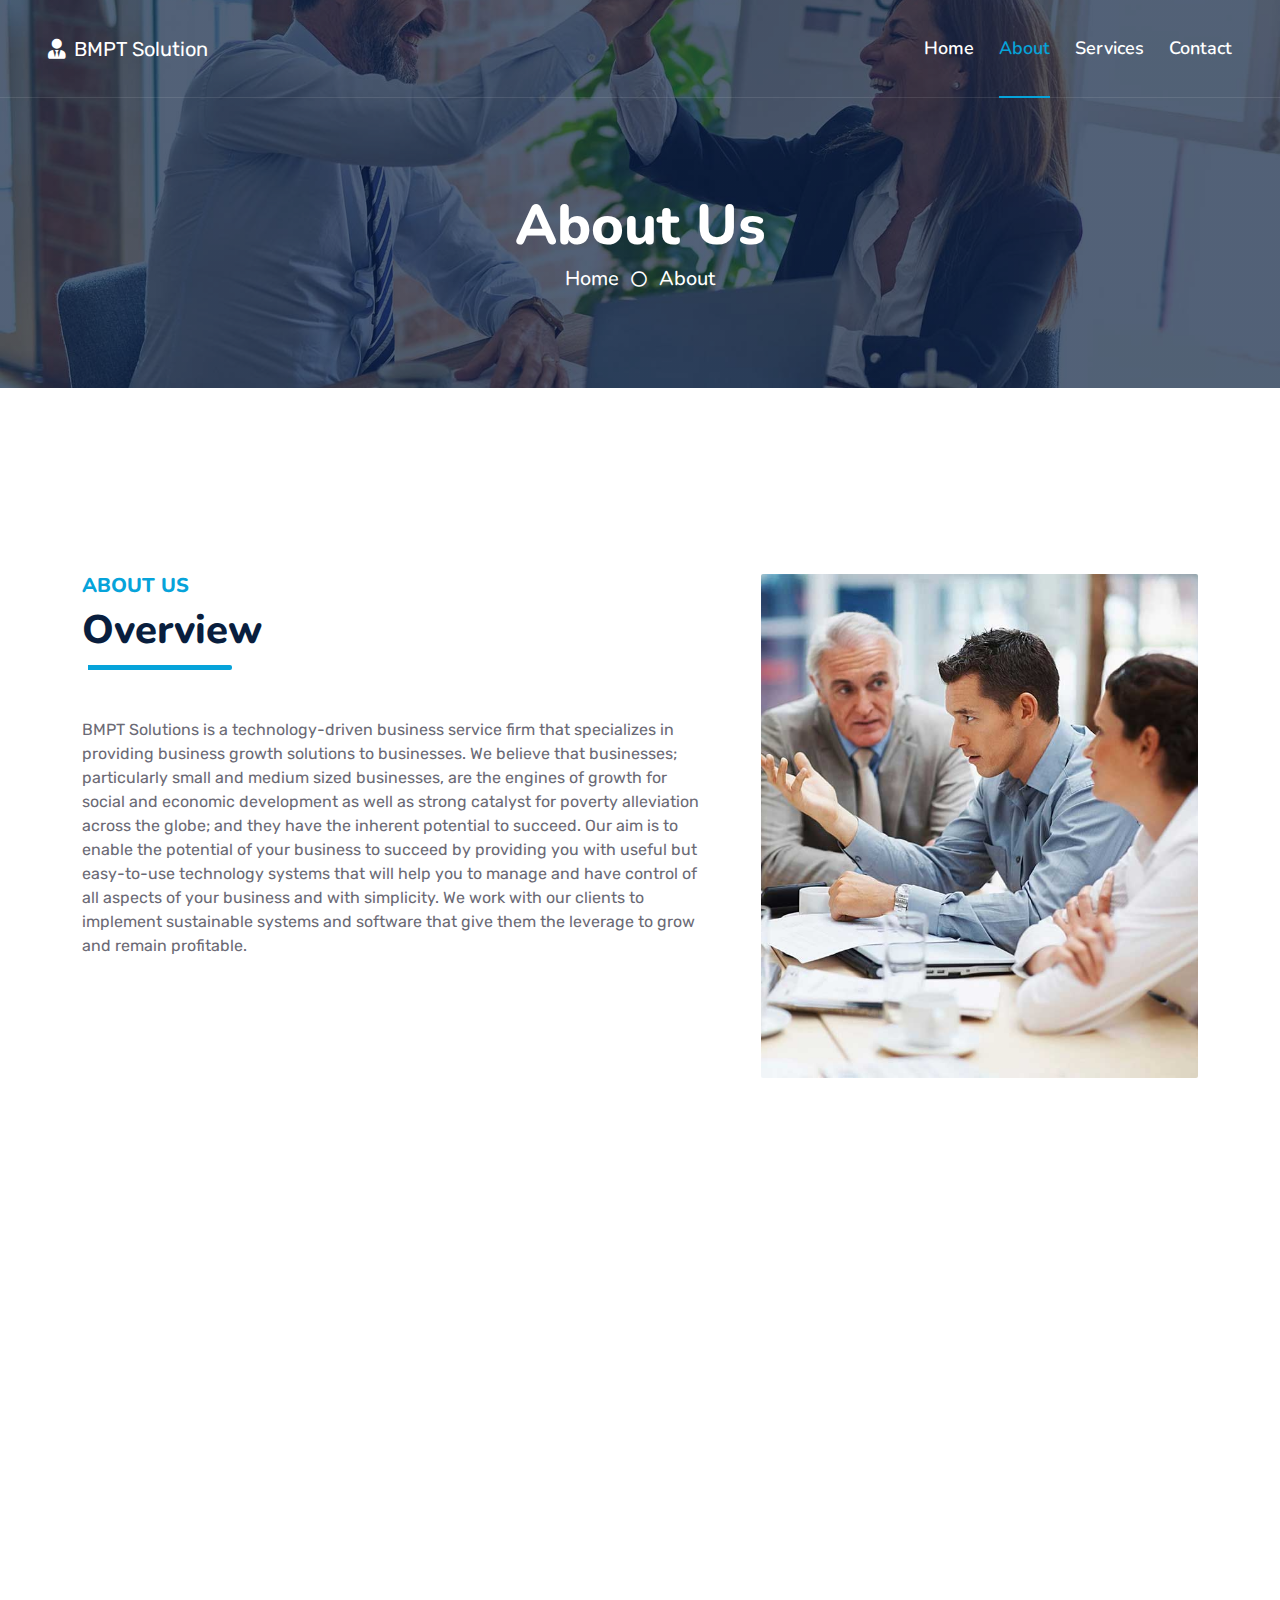
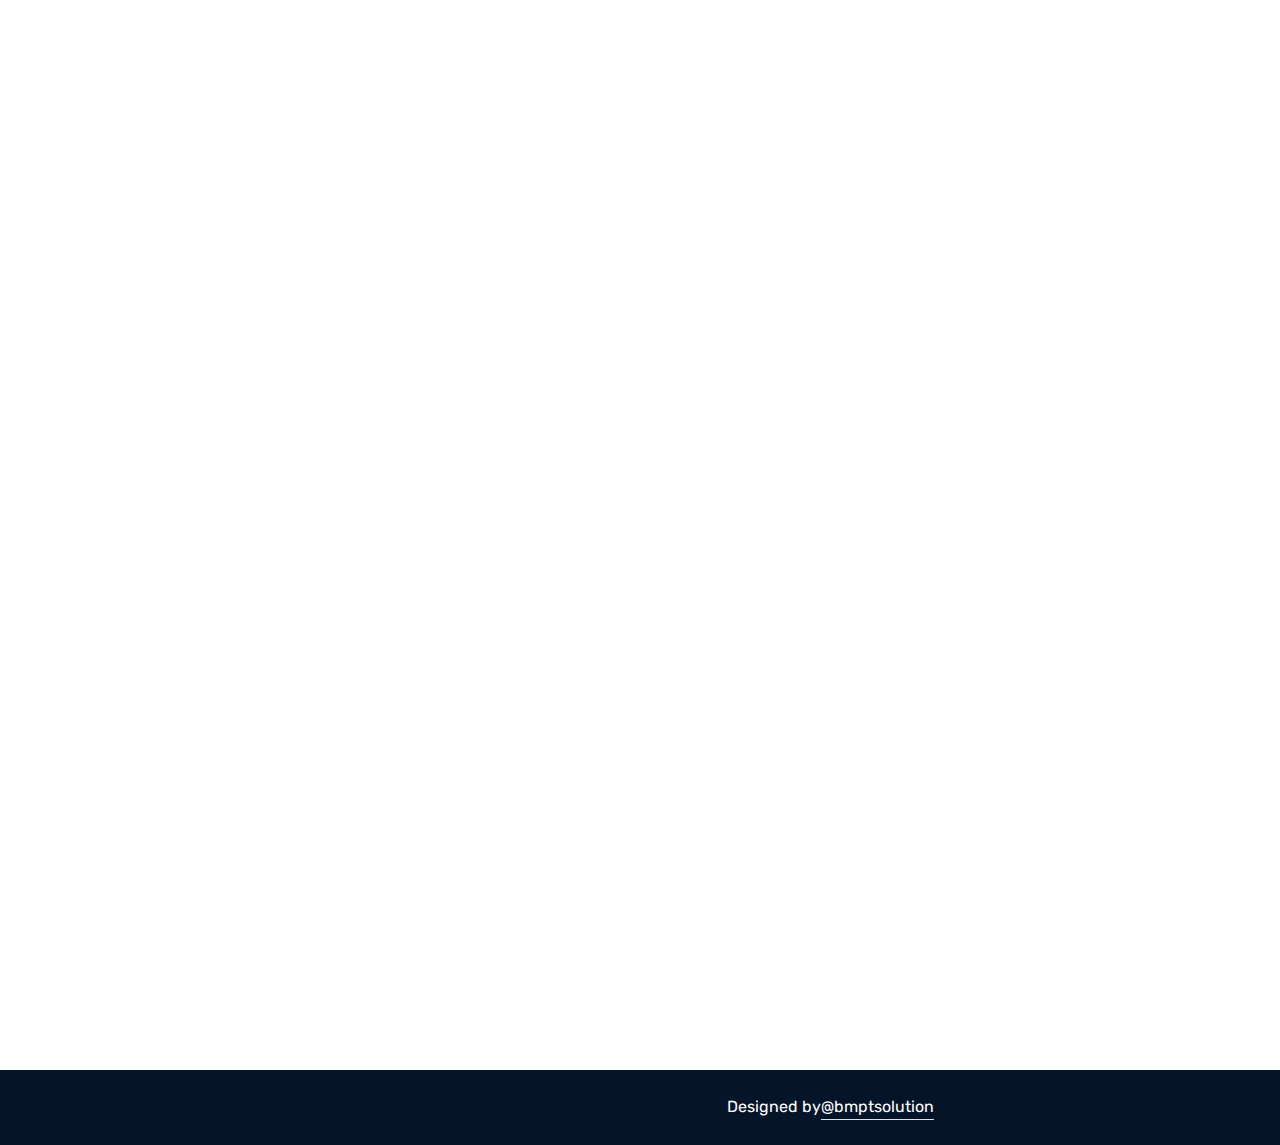
==== about.html @ d90da936 "new" ====
<!DOCTYPE html>
<html lang="en">

<head>
    <meta charset="utf-8">
    <title>Startup - Startup Website Template</title>
    <meta content="width=device-width, initial-scale=1.0" name="viewport">
    <meta content="Free HTML Templates" name="keywords">
    <meta content="Free HTML Templates" name="description">

    <!-- Favicon -->
    <link href="img/favicon.ico" rel="icon">

    <!-- Google Web Fonts -->
    <link rel="preconnect" href="https://fonts.googleapis.com">
    <link rel="preconnect" href="https://fonts.gstatic.com" crossorigin>
    <link href="https://fonts.googleapis.com/css2?family=Nunito:wght@400;600;700;800&family=Rubik:wght@400;500;600;700&display=swap" rel="stylesheet">

    <!-- Icon Font Stylesheet -->
    <link href="https://cdnjs.cloudflare.com/ajax/libs/font-awesome/5.10.0/css/all.min.css" rel="stylesheet">
    <link href="https://cdn.jsdelivr.net/npm/bootstrap-icons@1.4.1/font/bootstrap-icons.css" rel="stylesheet">

    <!-- Libraries Stylesheet -->
    <link href="lib/owlcarousel/assets/owl.carousel.min.css" rel="stylesheet">
    <link href="lib/animate/animate.min.css" rel="stylesheet">

    <!-- Customized Bootstrap Stylesheet -->
    <link href="css/bootstrap.min.css" rel="stylesheet">

    <!-- Template Stylesheet -->
    <link href="css/style.css" rel="stylesheet">
</head>

<body>
    <!-- Spinner Start -->
    <div id="spinner" class="show bg-white position-fixed translate-middle w-100 vh-100 top-50 start-50 d-flex align-items-center justify-content-center">
        <div class="spinner"></div>
    </div>
    <!-- Spinner End -->


    <!-- Topbar Start -->
    <!-- <div class="container-fluid bg-dark px-5 d-none d-lg-block">
        <div class="row gx-0">
            <div class="col-lg-8 text-center text-lg-start mb-2 mb-lg-0">
                <div class="d-inline-flex align-items-center" style="height: 45px;">
                    <small class="me-3 text-light"><i class="fa fa-map-marker-alt me-2"></i>123 Street, New York, USA</small>
                    <small class="me-3 text-light"><i class="fa fa-phone-alt me-2"></i>+012 345 6789</small>
                    <small class="text-light"><i class="fa fa-envelope-open me-2"></i>info@example.com</small>
                </div>
            </div>
            <div class="col-lg-4 text-center text-lg-end">
                <div class="d-inline-flex align-items-center" style="height: 45px;">
                    <a class="btn btn-sm btn-outline-light btn-sm-square rounded-circle me-2" href=""><i class="fab fa-twitter fw-normal"></i></a>
                    <a class="btn btn-sm btn-outline-light btn-sm-square rounded-circle me-2" href=""><i class="fab fa-facebook-f fw-normal"></i></a>
                    <a class="btn btn-sm btn-outline-light btn-sm-square rounded-circle me-2" href=""><i class="fab fa-linkedin-in fw-normal"></i></a>
                    <a class="btn btn-sm btn-outline-light btn-sm-square rounded-circle me-2" href=""><i class="fab fa-instagram fw-normal"></i></a>
                    <a class="btn btn-sm btn-outline-light btn-sm-square rounded-circle" href=""><i class="fab fa-youtube fw-normal"></i></a>
                </div>
            </div>
        </div>
    </div>
    Topbar End -->


    <!-- Navbar Start -->
    <div class="container-fluid position-relative p-0">
        <nav class="navbar navbar-expand-lg navbar-dark px-5 py-3 py-lg-0">
            <a href="index.html" class="navbar-brand p-0">
                <p class="m-0"><i class="fa fa-user-tie me-2"></i>BMPT Solution</p>
            </a>
            <button class="navbar-toggler" type="button" data-bs-toggle="collapse" data-bs-target="#navbarCollapse">
                <span class="fa fa-bars"></span>
            </button>
            <div class="collapse navbar-collapse" id="navbarCollapse">
                <div class="navbar-nav ms-auto py-0">
                    <a href="index.html" class="nav-item nav-link">Home</a>
                    <a href="about.html" class="nav-item nav-link active">About</a>
                    <a href="service.html" class="nav-item nav-link">Services</a>
                    <!-- <div class="nav-item dropdown">
                        <a href="#" class="nav-link dropdown-toggle" data-bs-toggle="dropdown">Blog</a>
                        <div class="dropdown-menu m-0">
                            <a href="blog.html" class="dropdown-item">Blog Grid</a>
                            <a href="detail.html" class="dropdown-item">Blog Detail</a>
                        </div>
                    </div> -->
                    <!-- <div class="nav-item dropdown">
                        <a href="#" class="nav-link dropdown-toggle" data-bs-toggle="dropdown">Pages</a>
                        <div class="dropdown-menu m-0">
                            <a href="price.html" class="dropdown-item">Pricing Plan</a>
                            <a href="feature.html" class="dropdown-item">Our features</a>
                            <a href="team.html" class="dropdown-item">Team Members</a>
                            <a href="testimonial.html" class="dropdown-item">Testimonial</a>
                            <a href="quote.html" class="dropdown-item">Free Quote</a>
                        </div>
                    </div> -->
                    <a href="contact.html" class="nav-item nav-link">Contact</a>
                </div>
                <!-- <butaton type="button" class="btn text-primary ms-3" data-bs-toggle="modal" data-bs-target="#searchModal"><i class="fa fa-search"></i></butaton> -->
                <!-- <a href="https://htmlcodex.com/startup-company-website-template" class="btn btn-primary py-2 px-4 ms-3">Download Pro Version</a> -->
            </div>
        </nav>

        <div class="container-fluid bg-primary py-5 bg-header" style="margin-bottom: 90px;">
            <div class="row py-5">
                <div class="col-12 pt-lg-5 mt-lg-5 text-center">
                    <h1 class="display-4 text-white animated zoomIn">About Us</h1>
                    <a href="" class="h5 text-white">Home</a>
                    <i class="far fa-circle text-white px-2"></i>
                    <a href="" class="h5 text-white">About</a>
                </div>
            </div>
        </div>
    </div>
    <!-- Navbar End -->


    <!-- Full Screen Search Start -->
    <div class="modal fade" id="searchModal" tabindex="-1">
        <div class="modal-dialog modal-fullscreen">
            <div class="modal-content" style="background: rgba(9, 30, 62, .7);">
                <div class="modal-header border-0">
                    <button type="button" class="btn bg-white btn-close" data-bs-dismiss="modal" aria-label="Close"></button>
                </div>
                <div class="modal-body d-flex align-items-center justify-content-center">
                    <div class="input-group" style="max-width: 600px;">
                        <input type="text" class="form-control bg-transparent border-primary p-3" placeholder="Type search keyword">
                        <button class="btn btn-primary px-4"><i class="bi bi-search"></i></button>
                    </div>
                </div>
            </div>
        </div>
    </div>
    <!-- Full Screen Search End -->


    <!-- About Start -->
    <div class="container-fluid py-5 wow fadeInUp" data-wow-delay="0.1s">
        <div class="container py-5">
            <div class="row g-5">
                <div class="col-lg-7">
                    <div class="section-title position-relative pb-3 mb-5">
                        <h5 class="fw-bold text-primary text-uppercase">About Us</h5>
                        <h1 class="mb-0">Overview</h1>
                    </div>
                    <p class="mb-4">BMPT Solutions is a technology-driven business service firm that specializes in providing business growth solutions to businesses. We believe that businesses; particularly small and medium sized businesses, are the engines of growth for social and economic development as well as strong catalyst for poverty alleviation across the globe; and they have the inherent potential to succeed. Our aim is to enable the potential of your business to succeed by providing you with useful but easy-to-use technology systems that will help you to manage and have control of all aspects of your business and with simplicity.
We work with our clients to implement sustainable systems and software that give them the leverage to grow and remain profitable.</p>
                    <div class="row g-0 mb-3">
                        <div class="col-sm-6 wow zoomIn" data-wow-delay="0.2s">
                            <h5 class="mb-3"><i class="fa fa-check text-primary me-3"></i>Award Winning</h5>
                            <h5 class="mb-3"><i class="fa fa-check text-primary me-3"></i>Professional Staff</h5>
                        </div>
                        <div class="col-sm-6 wow zoomIn" data-wow-delay="0.4s">
                            <h5 class="mb-3"><i class="fa fa-check text-primary me-3"></i>24/7 Support</h5>
                            <h5 class="mb-3"><i class="fa fa-check text-primary me-3"></i>Fair Prices</h5>
                        </div>
                    </div>
                    <!-- <div class="d-flex align-items-center mb-4 wow fadeIn" data-wow-delay="0.6s">
                        <div class="bg-primary d-flex align-items-center justify-content-center rounded" style="width: 60px; height: 60px;">
                            <i class="fa fa-phone-alt text-white"></i>
                        </div>
                        <div class="ps-4">
                            <h5 class="mb-2">Call to ask any question</h5>
                            <h4 class="text-primary mb-0">+ 233 205876724  </h4>
                        </div>
                    </div> -->
                    <!-- <a href="quote.html" class="btn btn-primary py-3 px-5 mt-3 wow zoomIn" data-wow-delay="0.9s">Request A Quote</a> -->
                </div>
                <div class="col-lg-5" style="min-height: 500px;">
                    <div class="position-relative h-100">
                        <img class="position-absolute w-100 h-100 rounded wow zoomIn" data-wow-delay="0.9s" src="img/about.jpg" style="object-fit: cover;">
                    </div>
                </div>
            </div>
        </div>
    </div>
    <!-- About End -->


    <!-- Team Start -->
    <div class="container-fluid py-5 wow fadeInUp" data-wow-delay="0.1s">
        <div class="container py-5">
            <div class="section-title text-center position-relative pb-3 mb-5 mx-auto" style="max-width: 600px;">
                <h5 class="fw-bold text-primary text-uppercase">Team Members</h5>
                <h1 class="mb-0">Professional Stuffs Ready to Help Your Business</h1>
            </div>
            <div class="row g-5">
                <div class="col-lg-4 wow slideInUp" data-wow-delay="0.3s">
                    <div class="team-item bg-light rounded overflow-hidden">
                        <div class="team-img position-relative overflow-hidden">
                            <img class="img-fluid w-100" src="img/team-1.jpg" alt="">
                            <div class="team-social">
                                <a class="btn btn-lg btn-primary btn-lg-square rounded" href=""><i class="fab fa-twitter fw-normal"></i></a>
                                <a class="btn btn-lg btn-primary btn-lg-square rounded" href=""><i class="fab fa-facebook-f fw-normal"></i></a>
                                <a class="btn btn-lg btn-primary btn-lg-square rounded" href=""><i class="fab fa-instagram fw-normal"></i></a>
                                <a class="btn btn-lg btn-primary btn-lg-square rounded" href=""><i class="fab fa-linkedin-in fw-normal"></i></a>
                            </div>
                        </div>
                        <div class="text-center py-4">
                            <h4 class="text-primary">Charles Yeboah Frimpong</h4>
                            <p class="text-uppercase m-0">CEO</p>
                        </div>
                    </div>
                </div>
                <div class="col-lg-4 wow slideInUp" data-wow-delay="0.6s">
                    <div class="team-item bg-light rounded overflow-hidden">
                        <div class="team-img position-relative overflow-hidden">
                            <img class="img-fluid w-100" src="img/team-2.jpg" alt="">
                            <div class="team-social">
                                <a class="btn btn-lg btn-primary btn-lg-square rounded" href=""><i class="fab fa-twitter fw-normal"></i></a>
                                <a class="btn btn-lg btn-primary btn-lg-square rounded" href=""><i class="fab fa-facebook-f fw-normal"></i></a>
                                <a class="btn btn-lg btn-primary btn-lg-square rounded" href=""><i class="fab fa-instagram fw-normal"></i></a>
                                <a class="btn btn-lg btn-primary btn-lg-square rounded" href=""><i class="fab fa-linkedin-in fw-normal"></i></a>
                            </div>
                        </div>
                        <div class="text-center py-4">
                            <h4 class="text-primary">Full Name</h4>
                            <p class="text-uppercase m-0">Designation</p>
                        </div>
                    </div>
                </div>
                <div class="col-lg-4 wow slideInUp" data-wow-delay="0.9s">
                    <div class="team-item bg-light rounded overflow-hidden">
                        <div class="team-img position-relative overflow-hidden">
                            <img class="img-fluid w-100" src="img/team-3.jpg" alt="">
                            <div class="team-social">
                                <a class="btn btn-lg btn-primary btn-lg-square rounded" href=""><i class="fab fa-twitter fw-normal"></i></a>
                                <a class="btn btn-lg btn-primary btn-lg-square rounded" href=""><i class="fab fa-facebook-f fw-normal"></i></a>
                                <a class="btn btn-lg btn-primary btn-lg-square rounded" href=""><i class="fab fa-instagram fw-normal"></i></a>
                                <a class="btn btn-lg btn-primary btn-lg-square rounded" href=""><i class="fab fa-linkedin-in fw-normal"></i></a>
                            </div>
                        </div>
                        <div class="text-center py-4">
                            <h4 class="text-primary">Full Name</h4>
                            <p class="text-uppercase m-0">Designation</p>
                        </div>
                    </div>
                </div>
            </div>
        </div>
    </div>
    <!-- Team End -->


     <div class="container-fluid py-5 wow fadeInUp" data-wow-delay="0.1s">
        <div class="container py-5 mb-5">
            <div class="bg-white">
                <div class="owl-carousel vendor-carousel">
                    <img src="img/vendor-1.jpg" alt="">
                    <!-- <img src="img/vendor-2.jpg" alt=""> -->
                    <!-- <img src="img/vendor-3.jpg" alt=""> -->
                    <img src="img/vendor-4.jpg" alt="">
                    <!-- <img src="img/vendor-5.jpg" alt=""> -->
                    <img src="img/vendor-6.jpg" alt="">
                    <img src="img/vendor-7.jpg" alt="">
                    <!-- <img src="img/vendor-8.jpg" alt=""> -->
                    <!-- <img src="img/vendor-9.jpg" alt=""> -->
                </div>
            </div>
        </div>
    </div>
    <!-- Vendor End -->
    

     <!-- Footer Start -->
    <div class="container-fluid bg-dark text-light mt-5 wow fadeInUp" data-wow-delay="0.1s">
        <div class="container">
            <div class="row gx-5">
                <div class="col-lg-4 col-md-6 footer-about">
                    <div class="d-flex flex-column align-items-center justify-content-center text-center h-100 bg-primary p-4">
                        <a href="index.html" class="navbar-brand">
                            <h2 class="m-0 text-white"><i class="fa fa-user-tie me-2"></i>BMPT Solution</h2>
                        </a>
                        <p class="mt-3 mb-4">BMPT Solutions is a technology-driven business service firm that specializes in providing business growth solutions to businesses. 
                            <!-- We believe that businesses; particularly small and medium sized businesses, are the engines of growth for social and economic development as well as strong catalyst for poverty alleviation across the globe; and they have the inherent potential to succeed.</p> -->
                       
                    </div>
                </div>
                <div class="col-lg-8 col-md-6">
                    <div class="row gx-5">
                        <div class="col-lg-4 col-md-12 pt-5 mb-5">
                            <div class="section-title section-title-sm position-relative pb-3 mb-4">
                                <h3 class="text-light mb-0">Get In Touch</h3>
                            </div>
                            <div class="d-flex mb-2">
                                <i class="bi bi-geo-alt text-primary me-2"></i>
                                <p class="mb-0">Building No. 49, 01, North Legon, </p>
                            </div>
                            <div class="d-flex mb-2">
                                <i class="bi bi-envelope-open text-primary me-2"></i>
                                <p class="mb-0">info@bmptsolutions.com</p>
                            </div>
                            <div class="d-flex mb-2">
                                <i class="bi bi-telephone text-primary me-2"></i>
                                <p class="mb-0">+ 233 205876724 </p>
                            </div>
                            <div class="d-flex mt-4">
                                <a class="btn btn-primary btn-square me-2" href="#"><i class="fab fa-twitter fw-normal"></i></a>
                                <a class="btn btn-primary btn-square me-2" href="#"><i class="fab fa-facebook-f fw-normal"></i></a>
                                <a class="btn btn-primary btn-square me-2" href="#"><i class="fab fa-linkedin-in fw-normal"></i></a>
                                <a class="btn btn-primary btn-square" href="#"><i class="fab fa-instagram fw-normal"></i></a>
                            </div>
                        </div>
                        
                        <div class="col-lg-4 col-md-12 pt-0 pt-lg-5 mb-5">
                            <div class="section-title section-title-sm position-relative pb-3 mb-4">
                                <h3 class="text-light mb-0">Popular Links</h3>
                            </div>
                            <div class="link-animated d-flex flex-column justify-content-start">
                                <a class="text-light mb-2" href="#"><i class="bi bi-arrow-right text-primary me-2"></i>Home</a>
                                <a class="text-light mb-2" href="#"><i class="bi bi-arrow-right text-primary me-2"></i>About Us</a>
                                <a class="text-light mb-2" href="#"><i class="bi bi-arrow-right text-primary me-2"></i>Our Services</a>
                                <!-- <a class="text-light mb-2" href="#"><i class="bi bi-arrow-right text-primary me-2"></i>Meet The Team</a> -->
                                <!-- <a class="text-light mb-2" href="#"><i class="bi bi-arrow-right text-primary me-2"></i>Latest Blog</a> -->
                                <a class="text-light" href="#"><i class="bi bi-arrow-right text-primary me-2"></i>Contact Us</a>
                            </div>
                        </div>
                    </div>
                </div>
            </div>
        </div>
    </div>
    <div class="container-fluid text-white" style="background: #061429;">
        <div class="container text-center">
            <div class="row justify-content-end">
                <div class="col-lg-8 col-md-6">
                    <div class="d-flex align-items-center justify-content-center" style="height: 75px;">
                        <!-- <p class="mb-0">&copy; <a class="text-white border-bottom" href="#">Your Site Name</a>. All Rights Reserved.  -->
						
						<!--/*** This template is free as long as you keep the footer author’s credit link/attribution link/backlink. If you'd like to use the template without the footer author’s credit link/attribution link/backlink, you can purchase the Credit Removal License from "https://htmlcodex.com/credit-removal". Thank you for your support. ***/-->
						Designed by  <a class="text-white border-bottom" href="https://htmlcodex.com"> @bmptsolution</a></p>
                    </div>
                </div>
            </div>
        </div>
    </div>
    <!-- Footer End -->


    <!-- Back to Top -->
    <a href="#" class="btn btn-lg btn-primary btn-lg-square rounded back-to-top"><i class="bi bi-arrow-up"></i></a>


    <!-- JavaScript Libraries -->
    <script src="https://code.jquery.com/jquery-3.4.1.min.js"></script>
    <script src="https://cdn.jsdelivr.net/npm/bootstrap@5.0.0/dist/js/bootstrap.bundle.min.js"></script>
    <script src="lib/wow/wow.min.js"></script>
    <script src="lib/easing/easing.min.js"></script>
    <script src="lib/waypoints/waypoints.min.js"></script>
    <script src="lib/counterup/counterup.min.js"></script>
    <script src="lib/owlcarousel/owl.carousel.min.js"></script>

    <!-- Template Javascript -->
    <script src="js/main.js"></script>
</body>

</html>
---- css/style.css ----
/********** Template CSS **********/
:root {
    --primary: #06A3DA;
    --secondary: #34AD54;
    --light: #EEF9FF;
    --dark: #091E3E;
}


/*** Spinner ***/
.spinner {
    width: 40px;
    height: 40px;
    background: var(--primary);
    margin: 100px auto;
    -webkit-animation: sk-rotateplane 1.2s infinite ease-in-out;
    animation: sk-rotateplane 1.2s infinite ease-in-out;
}

@-webkit-keyframes sk-rotateplane {
    0% {
        -webkit-transform: perspective(120px)
    }
    50% {
        -webkit-transform: perspective(120px) rotateY(180deg)
    }
    100% {
        -webkit-transform: perspective(120px) rotateY(180deg) rotateX(180deg)
    }
}

@keyframes sk-rotateplane {
    0% {
        transform: perspective(120px) rotateX(0deg) rotateY(0deg);
        -webkit-transform: perspective(120px) rotateX(0deg) rotateY(0deg)
    }
    50% {
        transform: perspective(120px) rotateX(-180.1deg) rotateY(0deg);
        -webkit-transform: perspective(120px) rotateX(-180.1deg) rotateY(0deg)
    }
    100% {
        transform: perspective(120px) rotateX(-180deg) rotateY(-179.9deg);
        -webkit-transform: perspective(120px) rotateX(-180deg) rotateY(-179.9deg);
    }
}

#spinner {
    opacity: 0;
    visibility: hidden;
    transition: opacity .5s ease-out, visibility 0s linear .5s;
    z-index: 99999;
}

#spinner.show {
    transition: opacity .5s ease-out, visibility 0s linear 0s;
    visibility: visible;
    opacity: 1;
}


/*** Heading ***/
h1,
h2,
.fw-bold {
    font-weight: 800 !important;
}

h3,
h4,
.fw-semi-bold {
    font-weight: 700 !important;
}

h5,
h6,
.fw-medium {
    font-weight: 600 !important;
}


/*** Button ***/
.btn {
    font-family: 'Nunito', sans-serif;
    font-weight: 600;
    transition: .5s;
}

.btn-primary,
.btn-secondary {
    color: #FFFFFF;
    box-shadow: inset 0 0 0 50px transparent;
}

.btn-primary:hover {
    box-shadow: inset 0 0 0 0 var(--primary);
}

.btn-secondary:hover {
    box-shadow: inset 0 0 0 0 var(--secondary);
}

.btn-square {
    width: 36px;
    height: 36px;
}

.btn-sm-square {
    width: 30px;
    height: 30px;
}

.btn-lg-square {
    width: 48px;
    height: 48px;
}

.btn-square,
.btn-sm-square,
.btn-lg-square {
    padding-left: 0;
    padding-right: 0;
    text-align: center;
}


/*** Navbar ***/
.navbar-dark .navbar-nav .nav-link {
    font-family: 'Nunito', sans-serif;
    position: relative;
    margin-left: 25px;
    padding: 35px 0;
    color: #FFFFFF;
    font-size: 18px;
    font-weight: 600;
    outline: none;
    transition: .5s;
}

.sticky-top.navbar-dark .navbar-nav .nav-link {
    padding: 20px 0;
    color: var(--dark);
}

.navbar-dark .navbar-nav .nav-link:hover,
.navbar-dark .navbar-nav .nav-link.active {
    color: var(--primary);
}

.navbar-dark .navbar-brand h1 {
    color: #FFFFFF;
}

.navbar-dark .navbar-toggler {
    color: var(--primary) !important;
    border-color: var(--primary) !important;
}

@media (max-width: 991.98px) {
    .sticky-top.navbar-dark {
        position: relative;
        background: #FFFFFF;
    }

    .navbar-dark .navbar-nav .nav-link,
    .navbar-dark .navbar-nav .nav-link.show,
    .sticky-top.navbar-dark .navbar-nav .nav-link {
        padding: 10px 0;
        color: var(--dark);
    }

    .navbar-dark .navbar-brand h1 {
        color: var(--primary);
    }
}

@media (min-width: 992px) {
    .navbar-dark {
        position: absolute;
        width: 100%;
        top: 0;
        left: 0;
        border-bottom: 1px solid rgba(256, 256, 256, .1);
        z-index: 999;
    }
    
    .sticky-top.navbar-dark {
        position: fixed;
        background: #FFFFFF;
    }

    .navbar-dark .navbar-nav .nav-link::before {
        position: absolute;
        content: "";
        width: 0;
        height: 2px;
        bottom: -1px;
        left: 50%;
        background: var(--primary);
        transition: .5s;
    }

    .navbar-dark .navbar-nav .nav-link:hover::before,
    .navbar-dark .navbar-nav .nav-link.active::before {
        width: 100%;
        left: 0;
    }

    .navbar-dark .navbar-nav .nav-link.nav-contact::before {
        display: none;
    }

    .sticky-top.navbar-dark .navbar-brand h1 {
        color: var(--primary);
    }
}


/*** Carousel ***/
.carousel-caption {
    top: 0;
    left: 0;
    right: 0;
    bottom: 0;
    background: rgba(9, 30, 62, .7);
    z-index: 1;
}

@media (max-width: 576px) {
    .carousel-caption h5 {
        font-size: 14px;
        font-weight: 500 !important;
    }

    .carousel-caption h1 {
        font-size: 30px;
        font-weight: 600 !important;
    }
}

.carousel-control-prev,
.carousel-control-next {
    width: 10%;
}

.carousel-control-prev-icon,
.carousel-control-next-icon {
    width: 3rem;
    height: 3rem;
}


/*** Section Title ***/
.section-title::before {
    position: absolute;
    content: "";
    width: 150px;
    height: 5px;
    left: 0;
    bottom: 0;
    background: var(--primary);
    border-radius: 2px;
}

.section-title.text-center::before {
    left: 50%;
    margin-left: -75px;
}

.section-title.section-title-sm::before {
    width: 90px;
    height: 3px;
}

.section-title::after {
    position: absolute;
    content: "";
    width: 6px;
    height: 5px;
    bottom: 0px;
    background: #FFFFFF;
    -webkit-animation: section-title-run 5s infinite linear;
    animation: section-title-run 5s infinite linear;
}

.section-title.section-title-sm::after {
    width: 4px;
    height: 3px;
}

.section-title.text-center::after {
    -webkit-animation: section-title-run-center 5s infinite linear;
    animation: section-title-run-center 5s infinite linear;
}

.section-title.section-title-sm::after {
    -webkit-animation: section-title-run-sm 5s infinite linear;
    animation: section-title-run-sm 5s infinite linear;
}

@-webkit-keyframes section-title-run {
    0% {left: 0; } 50% { left : 145px; } 100% { left: 0; }
}

@-webkit-keyframes section-title-run-center {
    0% { left: 50%; margin-left: -75px; } 50% { left : 50%; margin-left: 45px; } 100% { left: 50%; margin-left: -75px; }
}

@-webkit-keyframes section-title-run-sm {
    0% {left: 0; } 50% { left : 85px; } 100% { left: 0; }
}


/*** Service ***/
.service-item {
    position: relative;
    height: 300px;
    padding: 0 30px;
    transition: .5s;
}

.service-item .service-icon {
    margin-bottom: 30px;
    width: 60px;
    height: 60px;
    display: flex;
    align-items: center;
    justify-content: center;
    background: var(--primary);
    border-radius: 2px;
    transform: rotate(-45deg);
}

.service-item .service-icon i {
    transform: rotate(45deg);
}

.service-item a.btn {
    position: absolute;
    width: 60px;
    bottom: -48px;
    left: 50%;
    margin-left: -30px;
    opacity: 0;
}

.service-item:hover a.btn {
    bottom: -24px;
    opacity: 1;
}


/*** Testimonial ***/
.testimonial-carousel .owl-dots {
    margin-top: 15px;
    display: flex;
    align-items: flex-end;
    justify-content: center;
}

.testimonial-carousel .owl-dot {
    position: relative;
    display: inline-block;
    margin: 0 5px;
    width: 15px;
    height: 15px;
    background: #DDDDDD;
    border-radius: 2px;
    transition: .5s;
}

.testimonial-carousel .owl-dot.active {
    width: 30px;
    background: var(--primary);
}

.testimonial-carousel .owl-item.center {
    position: relative;
    z-index: 1;
}

.testimonial-carousel .owl-item .testimonial-item {
    transition: .5s;
}

.testimonial-carousel .owl-item.center .testimonial-item {
    background: #FFFFFF !important;
    box-shadow: 0 0 30px #DDDDDD;
}


/*** Team ***/
.team-item {
    transition: .5s;
}

.team-social {
    position: absolute;
    width: 100%;
    height: 100%;
    top: 0;
    left: 0;
    display: flex;
    align-items: center;
    justify-content: center;
    transition: .5s;
}

.team-social a.btn {
    position: relative;
    margin: 0 3px;
    margin-top: 100px;
    opacity: 0;
}

.team-item:hover {
    box-shadow: 0 0 30px #DDDDDD;
}

.team-item:hover .team-social {
    background: rgba(9, 30, 62, .7);
}

.team-item:hover .team-social a.btn:first-child {
    opacity: 1;
    margin-top: 0;
    transition: .3s 0s;
}

.team-item:hover .team-social a.btn:nth-child(2) {
    opacity: 1;
    margin-top: 0;
    transition: .3s .05s;
}

.team-item:hover .team-social a.btn:nth-child(3) {
    opacity: 1;
    margin-top: 0;
    transition: .3s .1s;
}

.team-item:hover .team-social a.btn:nth-child(4) {
    opacity: 1;
    margin-top: 0;
    transition: .3s .15s;
}

.team-item .team-img img,
.blog-item .blog-img img  {
    transition: .5s;
}

.team-item:hover .team-img img,
.blog-item:hover .blog-img img {
    transform: scale(1.15);
}


/*** Miscellaneous ***/
@media (min-width: 991.98px) {
    .facts {
        position: relative;
        margin-top: -75px;
        z-index: 1;
    }
}

.back-to-top {
    position: fixed;
    display: none;
    right: 45px;
    bottom: 45px;
    z-index: 99;
}

.bg-header {
    background: linear-gradient(rgba(9, 30, 62, .7), rgba(9, 30, 62, .7)), url(../img/carousel-1.jpg) center center no-repeat;
    background-size: cover;
}

.link-animated a {
    transition: .5s;
}

.link-animated a:hover {
    padding-left: 10px;
}

@media (min-width: 767.98px) {
    .footer-about {
        margin-bottom: -75px;
    }
}
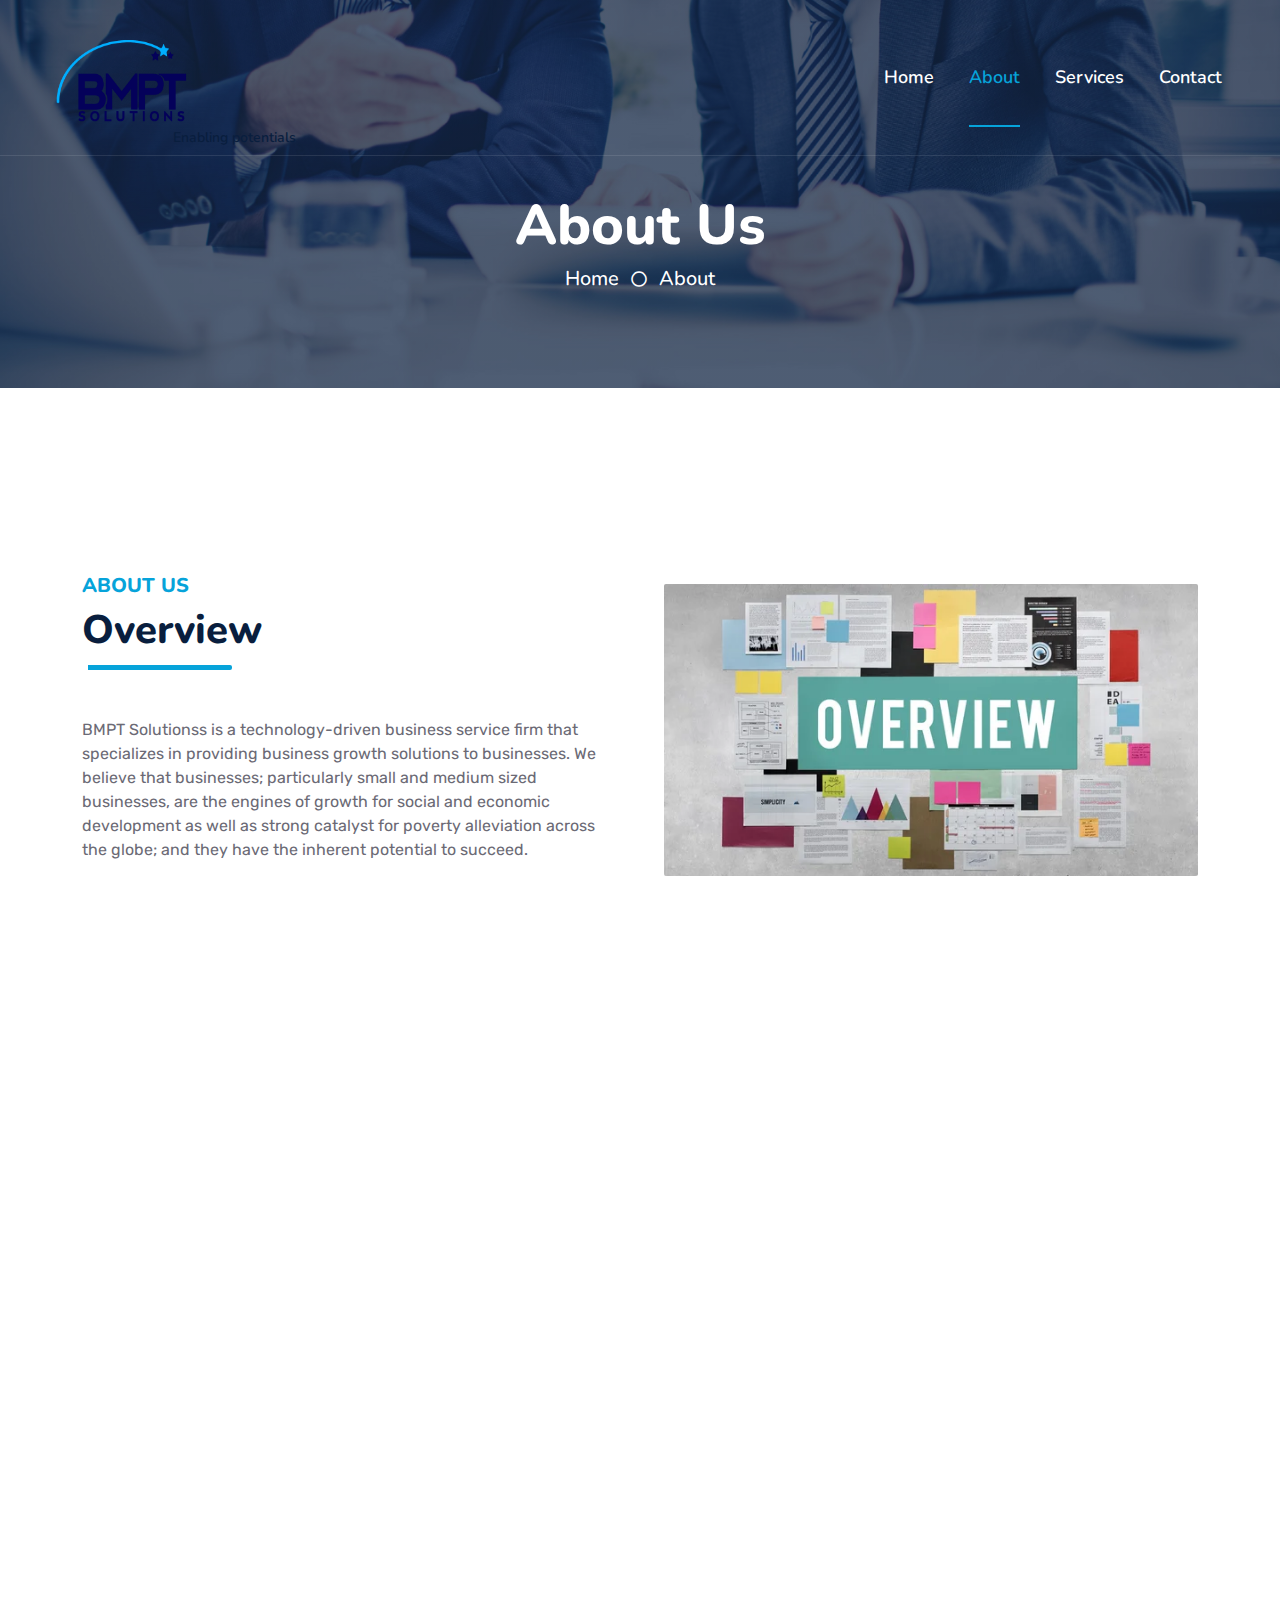
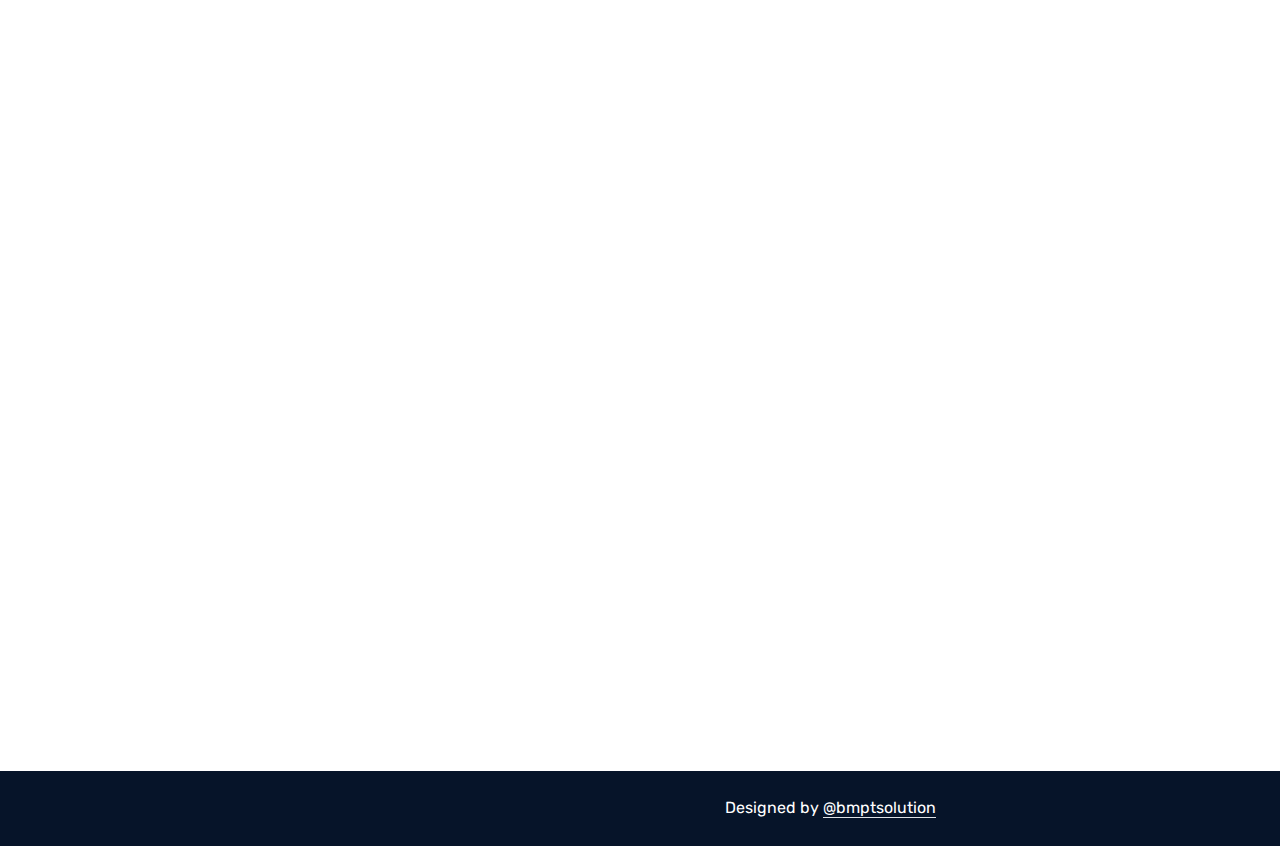
==== commit 163c41e5: "new" ====
--- a/about.html
+++ b/about.html
@@ -1,16 +1,16 @@
 <!DOCTYPE html>
 <html lang="en">
-
 <head>
     <meta charset="utf-8">
-    <title>Startup - Startup Website Template</title>
+   <title>Bmpt Solutions  Enabling Potentials - About Us</title>
     <meta content="width=device-width, initial-scale=1.0" name="viewport">
-    <meta content="Free HTML Templates" name="keywords">
-    <meta content="Free HTML Templates" name="description">
-
-    <!-- Favicon -->
-    <link href="img/favicon.ico" rel="icon">
-
+
+
+        <link href="img/favicon.ico" rel="icon">
+    <link rel="apple-touch-icon" sizes="180x180" href="img/apple-touch-icon.png">
+<link rel="icon" type="image/png" sizes="32x32" href="img/favicon-32x32.png">
+<link rel="icon" type="image/png" sizes="16x16" href="img/favicon-16x16.png">
+<link rel="manifest" href="img/site.webmanifest">
     <!-- Google Web Fonts -->
     <link rel="preconnect" href="https://fonts.googleapis.com">
     <link rel="preconnect" href="https://fonts.gstatic.com" crossorigin>
@@ -26,8 +26,6 @@
 
     <!-- Customized Bootstrap Stylesheet -->
     <link href="css/bootstrap.min.css" rel="stylesheet">
-
-    <!-- Template Stylesheet -->
     <link href="css/style.css" rel="stylesheet">
 </head>
 
@@ -38,36 +36,11 @@
     </div>
     <!-- Spinner End -->
 
-
-    <!-- Topbar Start -->
-    <!-- <div class="container-fluid bg-dark px-5 d-none d-lg-block">
-        <div class="row gx-0">
-            <div class="col-lg-8 text-center text-lg-start mb-2 mb-lg-0">
-                <div class="d-inline-flex align-items-center" style="height: 45px;">
-                    <small class="me-3 text-light"><i class="fa fa-map-marker-alt me-2"></i>123 Street, New York, USA</small>
-                    <small class="me-3 text-light"><i class="fa fa-phone-alt me-2"></i>+012 345 6789</small>
-                    <small class="text-light"><i class="fa fa-envelope-open me-2"></i>info@example.com</small>
-                </div>
-            </div>
-            <div class="col-lg-4 text-center text-lg-end">
-                <div class="d-inline-flex align-items-center" style="height: 45px;">
-                    <a class="btn btn-sm btn-outline-light btn-sm-square rounded-circle me-2" href=""><i class="fab fa-twitter fw-normal"></i></a>
-                    <a class="btn btn-sm btn-outline-light btn-sm-square rounded-circle me-2" href=""><i class="fab fa-facebook-f fw-normal"></i></a>
-                    <a class="btn btn-sm btn-outline-light btn-sm-square rounded-circle me-2" href=""><i class="fab fa-linkedin-in fw-normal"></i></a>
-                    <a class="btn btn-sm btn-outline-light btn-sm-square rounded-circle me-2" href=""><i class="fab fa-instagram fw-normal"></i></a>
-                    <a class="btn btn-sm btn-outline-light btn-sm-square rounded-circle" href=""><i class="fab fa-youtube fw-normal"></i></a>
-                </div>
-            </div>
-        </div>
-    </div>
-    Topbar End -->
-
-
     <!-- Navbar Start -->
     <div class="container-fluid position-relative p-0">
         <nav class="navbar navbar-expand-lg navbar-dark px-5 py-3 py-lg-0">
-            <a href="index.html" class="navbar-brand p-0">
-                <p class="m-0"><i class="fa fa-user-tie me-2"></i>BMPT Solution</p>
+            <a href="index.html" class="navbar-brand p-0 navsam">
+                <h1 class="m-0 head"><img src="./img/BMPT_Logo png.png" class="logo" /><h6 class="nav-ena">Enabling potentials</h6></h1>
             </a>
             <button class="navbar-toggler" type="button" data-bs-toggle="collapse" data-bs-target="#navbarCollapse">
                 <span class="fa fa-bars"></span>
@@ -77,31 +50,12 @@
                     <a href="index.html" class="nav-item nav-link">Home</a>
                     <a href="about.html" class="nav-item nav-link active">About</a>
                     <a href="service.html" class="nav-item nav-link">Services</a>
-                    <!-- <div class="nav-item dropdown">
-                        <a href="#" class="nav-link dropdown-toggle" data-bs-toggle="dropdown">Blog</a>
-                        <div class="dropdown-menu m-0">
-                            <a href="blog.html" class="dropdown-item">Blog Grid</a>
-                            <a href="detail.html" class="dropdown-item">Blog Detail</a>
-                        </div>
-                    </div> -->
-                    <!-- <div class="nav-item dropdown">
-                        <a href="#" class="nav-link dropdown-toggle" data-bs-toggle="dropdown">Pages</a>
-                        <div class="dropdown-menu m-0">
-                            <a href="price.html" class="dropdown-item">Pricing Plan</a>
-                            <a href="feature.html" class="dropdown-item">Our features</a>
-                            <a href="team.html" class="dropdown-item">Team Members</a>
-                            <a href="testimonial.html" class="dropdown-item">Testimonial</a>
-                            <a href="quote.html" class="dropdown-item">Free Quote</a>
-                        </div>
-                    </div> -->
                     <a href="contact.html" class="nav-item nav-link">Contact</a>
                 </div>
-                <!-- <butaton type="button" class="btn text-primary ms-3" data-bs-toggle="modal" data-bs-target="#searchModal"><i class="fa fa-search"></i></butaton> -->
-                <!-- <a href="https://htmlcodex.com/startup-company-website-template" class="btn btn-primary py-2 px-4 ms-3">Download Pro Version</a> -->
             </div>
         </nav>
 
-        <div class="container-fluid bg-primary py-5 bg-header" style="margin-bottom: 90px;">
+        <div class="container-fluid bg-primary py-5  bg-about" style="margin-bottom: 90px;">
             <div class="row py-5">
                 <div class="col-12 pt-lg-5 mt-lg-5 text-center">
                     <h1 class="display-4 text-white animated zoomIn">About Us</h1>
@@ -114,37 +68,50 @@
     </div>
     <!-- Navbar End -->
 
-
-    <!-- Full Screen Search Start -->
-    <div class="modal fade" id="searchModal" tabindex="-1">
-        <div class="modal-dialog modal-fullscreen">
-            <div class="modal-content" style="background: rgba(9, 30, 62, .7);">
-                <div class="modal-header border-0">
-                    <button type="button" class="btn bg-white btn-close" data-bs-dismiss="modal" aria-label="Close"></button>
-                </div>
-                <div class="modal-body d-flex align-items-center justify-content-center">
-                    <div class="input-group" style="max-width: 600px;">
-                        <input type="text" class="form-control bg-transparent border-primary p-3" placeholder="Type search keyword">
-                        <button class="btn btn-primary px-4"><i class="bi bi-search"></i></button>
-                    </div>
-                </div>
-            </div>
-        </div>
-    </div>
-    <!-- Full Screen Search End -->
-
-
-    <!-- About Start -->
+    <!-- About/Overview Section -->
     <div class="container-fluid py-5 wow fadeInUp" data-wow-delay="0.1s">
         <div class="container py-5">
-            <div class="row g-5">
-                <div class="col-lg-7">
+            <div class="row g-5 align-items-center">
+                <div class="col-lg-6">
                     <div class="section-title position-relative pb-3 mb-5">
                         <h5 class="fw-bold text-primary text-uppercase">About Us</h5>
                         <h1 class="mb-0">Overview</h1>
                     </div>
-                    <p class="mb-4">BMPT Solutions is a technology-driven business service firm that specializes in providing business growth solutions to businesses. We believe that businesses; particularly small and medium sized businesses, are the engines of growth for social and economic development as well as strong catalyst for poverty alleviation across the globe; and they have the inherent potential to succeed. Our aim is to enable the potential of your business to succeed by providing you with useful but easy-to-use technology systems that will help you to manage and have control of all aspects of your business and with simplicity.
-We work with our clients to implement sustainable systems and software that give them the leverage to grow and remain profitable.</p>
+                    <p class="mb-4">BMPT Solutionss is a technology-driven business service firm that specializes in providing business growth solutions to businesses. We believe that businesses; particularly small and medium sized businesses, are the engines of growth for social and economic development as well as strong catalyst for poverty alleviation across the globe; and they have the inherent potential to succeed.</p>
+                </div>
+                <div class="col-lg-6">
+                    <img src="img/overview.jpg" alt="Business Overview" class="img-fluid rounded wow zoomIn" data-wow-delay="0.5s">
+                </div>
+            </div>
+        </div>
+    </div>
+
+    <!-- Mission Section -->
+    <div class="container-fluid bg-light py-5 wow fadeInUp" data-wow-delay="0.1s">
+        <div class="container py-5">
+            <div class="row g-5 align-items-center">
+                <div class="col-lg-6">
+                    <img src="img/mission.jpg" alt="Our Mission" class="img-fluid rounded wow zoomIn" data-wow-delay="0.5s">
+                </div>
+                <div class="col-lg-6">
+                    <div class="section-title position-relative pb-3 mb-5">
+                        <h1 class="mb-0">Mission</h1>
+                    </div>
+                    <p class="mb-4">Our mission is to increase the prosperity of our clients by providing them with total accounting, marketing and management support solutions.</p>
+                </div>
+            </div>
+        </div>
+    </div>
+
+    <!-- Vision Section -->
+    <div class="container-fluid py-5 wow fadeInUp" data-wow-delay="0.1s">
+        <div class="container py-5">
+            <div class="row g-5 align-items-center">
+                <div class="col-lg-6">
+                    <div class="section-title position-relative pb-3 mb-5">
+                        <h1 class="mb-0">Vision</h1>
+                    </div>
+                    <p class="mb-4">To become a globally recognized partner for wealth and job creation in Africa.</p>
                     <div class="row g-0 mb-3">
                         <div class="col-sm-6 wow zoomIn" data-wow-delay="0.2s">
                             <h5 class="mb-3"><i class="fa fa-check text-primary me-3"></i>Award Winning</h5>
@@ -155,125 +122,24 @@
                             <h5 class="mb-3"><i class="fa fa-check text-primary me-3"></i>Fair Prices</h5>
                         </div>
                     </div>
-                    <!-- <div class="d-flex align-items-center mb-4 wow fadeIn" data-wow-delay="0.6s">
-                        <div class="bg-primary d-flex align-items-center justify-content-center rounded" style="width: 60px; height: 60px;">
-                            <i class="fa fa-phone-alt text-white"></i>
-                        </div>
-                        <div class="ps-4">
-                            <h5 class="mb-2">Call to ask any question</h5>
-                            <h4 class="text-primary mb-0">+ 233 205876724  </h4>
-                        </div>
-                    </div> -->
-                    <!-- <a href="quote.html" class="btn btn-primary py-3 px-5 mt-3 wow zoomIn" data-wow-delay="0.9s">Request A Quote</a> -->
-                </div>
-                <div class="col-lg-5" style="min-height: 500px;">
-                    <div class="position-relative h-100">
-                        <img class="position-absolute w-100 h-100 rounded wow zoomIn" data-wow-delay="0.9s" src="img/about.jpg" style="object-fit: cover;">
-                    </div>
-                </div>
-            </div>
-        </div>
-    </div>
-    <!-- About End -->
-
-
-    <!-- Team Start -->
-    <div class="container-fluid py-5 wow fadeInUp" data-wow-delay="0.1s">
-        <div class="container py-5">
-            <div class="section-title text-center position-relative pb-3 mb-5 mx-auto" style="max-width: 600px;">
-                <h5 class="fw-bold text-primary text-uppercase">Team Members</h5>
-                <h1 class="mb-0">Professional Stuffs Ready to Help Your Business</h1>
-            </div>
-            <div class="row g-5">
-                <div class="col-lg-4 wow slideInUp" data-wow-delay="0.3s">
-                    <div class="team-item bg-light rounded overflow-hidden">
-                        <div class="team-img position-relative overflow-hidden">
-                            <img class="img-fluid w-100" src="img/team-1.jpg" alt="">
-                            <div class="team-social">
-                                <a class="btn btn-lg btn-primary btn-lg-square rounded" href=""><i class="fab fa-twitter fw-normal"></i></a>
-                                <a class="btn btn-lg btn-primary btn-lg-square rounded" href=""><i class="fab fa-facebook-f fw-normal"></i></a>
-                                <a class="btn btn-lg btn-primary btn-lg-square rounded" href=""><i class="fab fa-instagram fw-normal"></i></a>
-                                <a class="btn btn-lg btn-primary btn-lg-square rounded" href=""><i class="fab fa-linkedin-in fw-normal"></i></a>
-                            </div>
-                        </div>
-                        <div class="text-center py-4">
-                            <h4 class="text-primary">Charles Yeboah Frimpong</h4>
-                            <p class="text-uppercase m-0">CEO</p>
-                        </div>
-                    </div>
-                </div>
-                <div class="col-lg-4 wow slideInUp" data-wow-delay="0.6s">
-                    <div class="team-item bg-light rounded overflow-hidden">
-                        <div class="team-img position-relative overflow-hidden">
-                            <img class="img-fluid w-100" src="img/team-2.jpg" alt="">
-                            <div class="team-social">
-                                <a class="btn btn-lg btn-primary btn-lg-square rounded" href=""><i class="fab fa-twitter fw-normal"></i></a>
-                                <a class="btn btn-lg btn-primary btn-lg-square rounded" href=""><i class="fab fa-facebook-f fw-normal"></i></a>
-                                <a class="btn btn-lg btn-primary btn-lg-square rounded" href=""><i class="fab fa-instagram fw-normal"></i></a>
-                                <a class="btn btn-lg btn-primary btn-lg-square rounded" href=""><i class="fab fa-linkedin-in fw-normal"></i></a>
-                            </div>
-                        </div>
-                        <div class="text-center py-4">
-                            <h4 class="text-primary">Full Name</h4>
-                            <p class="text-uppercase m-0">Designation</p>
-                        </div>
-                    </div>
-                </div>
-                <div class="col-lg-4 wow slideInUp" data-wow-delay="0.9s">
-                    <div class="team-item bg-light rounded overflow-hidden">
-                        <div class="team-img position-relative overflow-hidden">
-                            <img class="img-fluid w-100" src="img/team-3.jpg" alt="">
-                            <div class="team-social">
-                                <a class="btn btn-lg btn-primary btn-lg-square rounded" href=""><i class="fab fa-twitter fw-normal"></i></a>
-                                <a class="btn btn-lg btn-primary btn-lg-square rounded" href=""><i class="fab fa-facebook-f fw-normal"></i></a>
-                                <a class="btn btn-lg btn-primary btn-lg-square rounded" href=""><i class="fab fa-instagram fw-normal"></i></a>
-                                <a class="btn btn-lg btn-primary btn-lg-square rounded" href=""><i class="fab fa-linkedin-in fw-normal"></i></a>
-                            </div>
-                        </div>
-                        <div class="text-center py-4">
-                            <h4 class="text-primary">Full Name</h4>
-                            <p class="text-uppercase m-0">Designation</p>
-                        </div>
-                    </div>
-                </div>
-            </div>
-        </div>
-    </div>
-    <!-- Team End -->
-
-
-     <div class="container-fluid py-5 wow fadeInUp" data-wow-delay="0.1s">
-        <div class="container py-5 mb-5">
-            <div class="bg-white">
-                <div class="owl-carousel vendor-carousel">
-                    <img src="img/vendor-1.jpg" alt="">
-                    <!-- <img src="img/vendor-2.jpg" alt=""> -->
-                    <!-- <img src="img/vendor-3.jpg" alt=""> -->
-                    <img src="img/vendor-4.jpg" alt="">
-                    <!-- <img src="img/vendor-5.jpg" alt=""> -->
-                    <img src="img/vendor-6.jpg" alt="">
-                    <img src="img/vendor-7.jpg" alt="">
-                    <!-- <img src="img/vendor-8.jpg" alt=""> -->
-                    <!-- <img src="img/vendor-9.jpg" alt=""> -->
-                </div>
-            </div>
-        </div>
-    </div>
-    <!-- Vendor End -->
-    
-
-     <!-- Footer Start -->
+                </div>
+                <div class="col-lg-6">
+                    <img src="img/vission-1.jpg" alt="Our Vision" class="img-fluid rounded wow zoomIn" data-wow-delay="0.5s">
+                </div>
+            </div>
+        </div>
+    </div>
+
+    <!-- Footer Start -->
     <div class="container-fluid bg-dark text-light mt-5 wow fadeInUp" data-wow-delay="0.1s">
         <div class="container">
             <div class="row gx-5">
                 <div class="col-lg-4 col-md-6 footer-about">
                     <div class="d-flex flex-column align-items-center justify-content-center text-center h-100 bg-primary p-4">
                         <a href="index.html" class="navbar-brand">
-                            <h2 class="m-0 text-white"><i class="fa fa-user-tie me-2"></i>BMPT Solution</h2>
+                            <h2 class="m-0 text-white"><i class="fa fa-user-tie me-2"></i>BMPT Solutions</h2>
                         </a>
-                        <p class="mt-3 mb-4">BMPT Solutions is a technology-driven business service firm that specializes in providing business growth solutions to businesses. 
-                            <!-- We believe that businesses; particularly small and medium sized businesses, are the engines of growth for social and economic development as well as strong catalyst for poverty alleviation across the globe; and they have the inherent potential to succeed.</p> -->
-                       
+                        <p class="mt-3 mb-4">BMPT Solutionss is a technology-driven business service firm that specializes in providing business growth solutions to businesses.</p>
                     </div>
                 </div>
                 <div class="col-lg-8 col-md-6">
@@ -284,7 +150,7 @@
                             </div>
                             <div class="d-flex mb-2">
                                 <i class="bi bi-geo-alt text-primary me-2"></i>
-                                <p class="mb-0">Building No. 49, 01, North Legon, </p>
+                                <p class="mb-0">Building No. 49, 01, North Legon</p>
                             </div>
                             <div class="d-flex mb-2">
                                 <i class="bi bi-envelope-open text-primary me-2"></i>
@@ -292,54 +158,41 @@
                             </div>
                             <div class="d-flex mb-2">
                                 <i class="bi bi-telephone text-primary me-2"></i>
-                                <p class="mb-0">+ 233 205876724 </p>
-                            </div>
-                            <div class="d-flex mt-4">
-                                <a class="btn btn-primary btn-square me-2" href="#"><i class="fab fa-twitter fw-normal"></i></a>
-                                <a class="btn btn-primary btn-square me-2" href="#"><i class="fab fa-facebook-f fw-normal"></i></a>
-                                <a class="btn btn-primary btn-square me-2" href="#"><i class="fab fa-linkedin-in fw-normal"></i></a>
-                                <a class="btn btn-primary btn-square" href="#"><i class="fab fa-instagram fw-normal"></i></a>
-                            </div>
-                        </div>
-                        
+                                <p class="mb-0">+ 233 205876724</p>
+                            </div>
+                        </div>
                         <div class="col-lg-4 col-md-12 pt-0 pt-lg-5 mb-5">
                             <div class="section-title section-title-sm position-relative pb-3 mb-4">
-                                <h3 class="text-light mb-0">Popular Links</h3>
+                                <h3 class="text-light mb-0">Quick Links</h3>
                             </div>
                             <div class="link-animated d-flex flex-column justify-content-start">
-                                <a class="text-light mb-2" href="#"><i class="bi bi-arrow-right text-primary me-2"></i>Home</a>
-                                <a class="text-light mb-2" href="#"><i class="bi bi-arrow-right text-primary me-2"></i>About Us</a>
-                                <a class="text-light mb-2" href="#"><i class="bi bi-arrow-right text-primary me-2"></i>Our Services</a>
-                                <!-- <a class="text-light mb-2" href="#"><i class="bi bi-arrow-right text-primary me-2"></i>Meet The Team</a> -->
-                                <!-- <a class="text-light mb-2" href="#"><i class="bi bi-arrow-right text-primary me-2"></i>Latest Blog</a> -->
-                                <a class="text-light" href="#"><i class="bi bi-arrow-right text-primary me-2"></i>Contact Us</a>
-                            </div>
-                        </div>
-                    </div>
-                </div>
-            </div>
-        </div>
-    </div>
+                                <a class="text-light mb-2" href="index.html"><i class="bi bi-arrow-right text-primary me-2"></i>Home</a>
+                                <a class="text-light mb-2" href="about.html"><i class="bi bi-arrow-right text-primary me-2"></i>About Us</a>
+                                <a class="text-light mb-2" href="service.html"><i class="bi bi-arrow-right text-primary me-2"></i>Our Services</a>
+                                <a class="text-light" href="contact.html"><i class="bi bi-arrow-right text-primary me-2"></i>Contact Us</a>
+                            </div>
+                        </div>
+                    </div>
+                </div>
+            </div>
+        </div>
+    </div>
+
+    <!-- Copyright -->
     <div class="container-fluid text-white" style="background: #061429;">
         <div class="container text-center">
             <div class="row justify-content-end">
                 <div class="col-lg-8 col-md-6">
                     <div class="d-flex align-items-center justify-content-center" style="height: 75px;">
-                        <!-- <p class="mb-0">&copy; <a class="text-white border-bottom" href="#">Your Site Name</a>. All Rights Reserved.  -->
-						
-						<!--/*** This template is free as long as you keep the footer author’s credit link/attribution link/backlink. If you'd like to use the template without the footer author’s credit link/attribution link/backlink, you can purchase the Credit Removal License from "https://htmlcodex.com/credit-removal". Thank you for your support. ***/-->
-						Designed by  <a class="text-white border-bottom" href="https://htmlcodex.com"> @bmptsolution</a></p>
-                    </div>
-                </div>
-            </div>
-        </div>
-    </div>
-    <!-- Footer End -->
-
+                        <p class="mb-0">Designed by <a class="text-white border-bottom" href="https://bmptsolutions.com">@bmptsolution</a></p>
+                    </div>
+                </div>
+            </div>
+        </div>
+    </div>
 
     <!-- Back to Top -->
     <a href="#" class="btn btn-lg btn-primary btn-lg-square rounded back-to-top"><i class="bi bi-arrow-up"></i></a>
-
 
     <!-- JavaScript Libraries -->
     <script src="https://code.jquery.com/jquery-3.4.1.min.js"></script>
@@ -353,5 +206,4 @@
     <!-- Template Javascript -->
     <script src="js/main.js"></script>
 </body>
-
 </html>--- a/css/style.css
+++ b/css/style.css
@@ -7,6 +7,95 @@
 }
 
 
+.logo{
+    width: 50px;
+    height: 50px;
+    border-radius: 100%;
+}
+
+
+
+
+
+.nav-ena{
+    /* margin-left: 170px; */
+    /* color: rgb(249, 246, 239); */
+    margin-left: 125px;
+    margin-top: -40px;
+    font-size: 14px;
+    /* font-style: italic; */
+}
+
+.navsam{
+    /* display: flex; */
+    justify-content: center;
+    align-items: center;
+
+}
+
+
+
+.navbar-brand .logo {
+  width: 150px; /* Default logo size */
+  transition: width 0.3s ease; /* Smooth resizing */
+}
+
+.navbar-nav .nav-link {
+  font-size: 1rem;
+  margin: 0 10px;
+}
+
+.navbar-toggler {
+  border: none;
+  outline: none;
+}
+
+/* Responsive Adjustments */
+
+
+@media (max-width: 768px) {
+  .navbar-brand .logo {
+    width: 100px; 
+  }
+
+  .navsam{
+    width: 160px;
+    height: 160px;
+  }
+
+  .nav-ena{
+    margin-left: 60px;
+  }
+  .navbar-nav {
+    flex-direction: column; 
+    text-align: center;
+  }
+
+  .navbar-nav .nav-link {
+    /* margin: 5px 0; */
+  }
+}
+
+/* @media (max-width: 576px) {
+  .navbar-brand .logo {
+    width: 80px; 
+
+  .navbar {
+    padding: 5px 10px;
+  }
+} */
+
+.logo{
+    height: 170px;
+    width: 170px;
+}
+
+.head{
+    /* margin-left: 170px; */
+    color: rgb(252, 251, 250);
+    font-size: xx-large;
+
+}
 /*** Spinner ***/
 .spinner {
     width: 40px;
@@ -473,9 +562,18 @@
 }
 
 .bg-header {
-    background: linear-gradient(rgba(9, 30, 62, .7), rgba(9, 30, 62, .7)), url(../img/carousel-1.jpg) center center no-repeat;
+    background: linear-gradient(rgba(9, 30, 62, .7), rgba(9, 30, 62, .7)), url(../img/cytonn-photography-n95VMLxqM2I-unsplash.jpg) center center no-repeat;
     background-size: cover;
 }
+.bg-about {
+    background: linear-gradient(rgba(9, 30, 62, .7), rgba(9, 30, 62, .7)), url(../img/aboutbanner.jpg) center center no-repeat;
+    background-size: cover;
+}
+.bg-contact {
+    background: linear-gradient(rgba(9, 30, 62, .7), rgba(9, 30, 62, .7)), url(../img/contactusbanner.jpg) center center no-repeat;
+    background-size: cover;
+}
+
 
 .link-animated a {
     transition: .5s;
